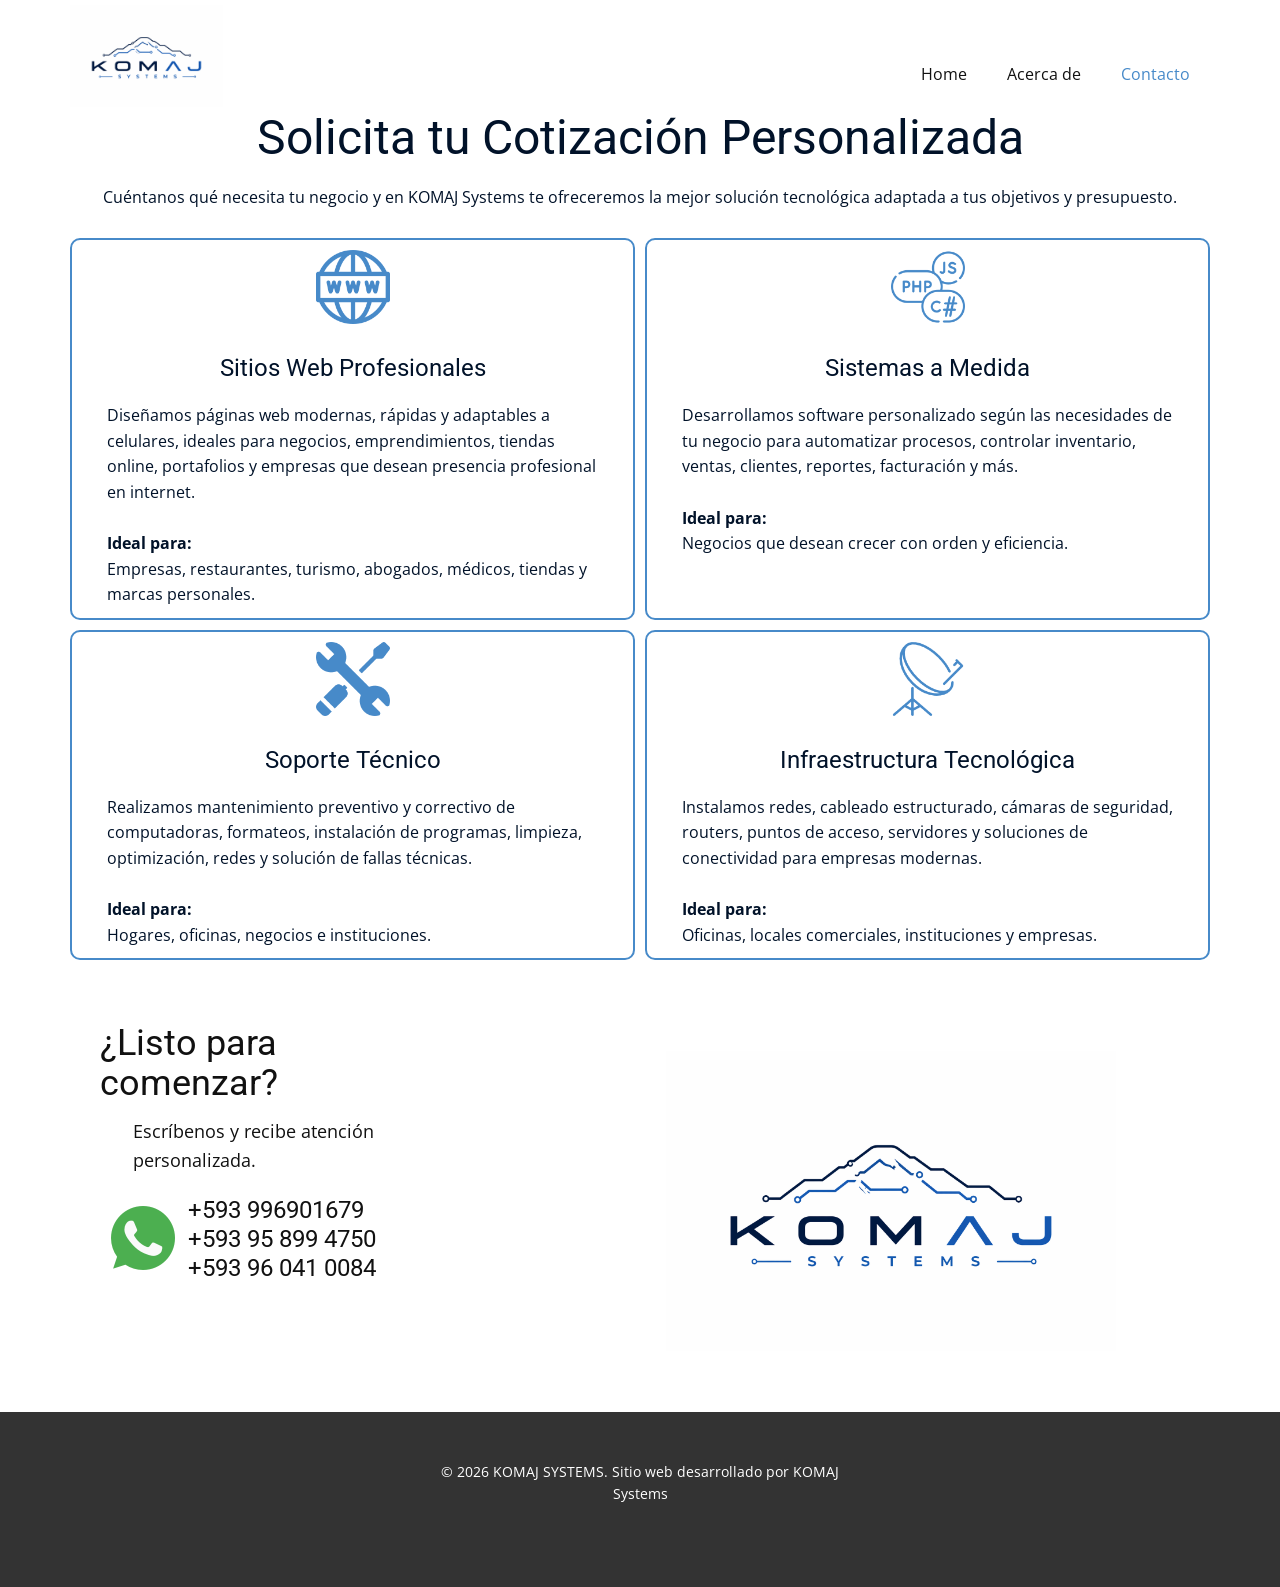
==== Contacto.html @ 752ca974 "Comit inicial komaj" ====
<!DOCTYPE html>
<html style="font-size: 16px;" lang="es"><head>
    <meta name="viewport" content="width=device-width, initial-scale=1.0">
    <meta charset="utf-8">
    <meta name="keywords" content="​Solicita tu Cotización Personalizada, ​¿Listo para comenzar?">
    <meta name="description" content="">
    <title>Contacto</title>
    <link rel="stylesheet" href="nicepage.css" media="screen">
<link rel="stylesheet" href="Contacto.css" media="screen">
    <script class="u-script" type="text/javascript" src="jquery.js" defer=""></script>
    <script class="u-script" type="text/javascript" src="nicepage.js" defer=""></script>
    <meta name="generator" content="Nicepage 8.4.0, nicepage.com">
    
    
    
    <link id="u-page-google-font" rel="stylesheet" href="https://fonts.googleapis.com/css2?display=swap&amp;family=Roboto:ital,wght@0,100;0,200;0,300;0,400;0,500;0,600;0,700;0,800;0,900;1,100;1,200;1,300;1,400;1,500;1,600;1,700;1,800;1,900&amp;family=Open+Sans:ital,wght@0,300;0,400;0,500;0,600;0,700;0,800;1,300;1,400;1,500;1,600;1,700;1,800">
    <script type="application/ld+json">{
		"@context": "http://schema.org",
		"@type": "Organization",
		"name": "",
		"logo": "images/logo.png"
}</script>
    <meta name="theme-color" content="#478ac9">
    <meta property="og:title" content="Contacto">
    <meta property="og:type" content="website">
  <meta data-intl-tel-input-cdn-path="intlTelInput/"></head>
  <body data-path-to-root="./" data-include-products="false" class="u-body u-clearfix u-xl-mode" data-lang="es"><header class="u-clearfix u-header u-header" id="header"><div class="u-clearfix u-sheet u-valign-middle-lg u-valign-middle-md u-valign-middle-sm u-valign-middle-xs u-sheet-1">
        <a href="#" class="u-image u-logo u-image-1" data-image-width="1536" data-image-height="1024">
          <img src="images/logo.png" class="u-logo-image u-logo-image-1">
        </a>
        <nav class="u-menu u-menu-one-level u-offcanvas u-menu-1" role="navigation" aria-label="Menu navigation">
          <div class="menu-collapse" style="font-size: 1rem; letter-spacing: 0px;">
            <a class="u-button-style u-custom-left-right-menu-spacing u-custom-padding-bottom u-custom-top-bottom-menu-spacing u-hamburger-link u-nav-link u-text-active-palette-1-base u-text-hover-palette-2-base" href="#" tabindex="-1" aria-label="Open menu" aria-controls="1984">
              <svg class="u-svg-link" viewBox="0 0 24 24"><use xlink:href="#menu-hamburger"></use></svg>
              <svg class="u-svg-content" version="1.1" id="menu-hamburger" viewBox="0 0 16 16" x="0px" y="0px" xmlns:xlink="http://www.w3.org/1999/xlink" xmlns="http://www.w3.org/2000/svg"><g><rect y="1" width="16" height="2"></rect><rect y="7" width="16" height="2"></rect><rect y="13" width="16" height="2"></rect>
</g></svg>
            </a>
          </div>
          <div class="u-custom-menu u-nav-container">
            <ul class="u-nav u-unstyled u-nav-1" role="menubar"><li role="none" class="u-nav-item"><a role="menuitem" class="u-button-style u-nav-link u-text-active-palette-1-base u-text-hover-palette-2-base u-nav-link-2" href="./">Home</a>
</li><li role="none" class="u-nav-item"><a role="menuitem" class="u-button-style u-nav-link u-text-active-palette-1-base u-text-hover-palette-2-base u-nav-link-2" href="Acerca-de.html">Acerca de</a>
</li><li role="none" class="u-nav-item"><a role="menuitem" class="u-button-style u-nav-link u-text-active-palette-1-base u-text-hover-palette-2-base u-nav-link-2" href="Contacto.html">Contacto</a>
</li></ul>
          </div>
          <div class="u-custom-menu u-nav-container-collapse" id="1984" role="region" aria-label="Menu panel">
            <div class="u-black u-container-style u-inner-container-layout u-opacity u-opacity-95 u-sidenav">
              <div class="u-inner-container-layout u-sidenav-overflow">
                <div class="u-menu-close" tabindex="-1" aria-label="Close menu"></div>
                <ul class="u-align-center u-nav u-popupmenu-items u-unstyled u-nav-2" role="menubar"><li role="none" class="u-nav-item"><a role="menuitem" class="u-button-style u-nav-link" href="./">Home</a>
</li><li role="none" class="u-nav-item"><a role="menuitem" class="u-button-style u-nav-link" href="Acerca-de.html">Acerca de</a>
</li><li role="none" class="u-nav-item"><a role="menuitem" class="u-button-style u-nav-link" href="Contacto.html">Contacto</a>
</li></ul>
              </div>
            </div>
            <div class="u-black u-menu-overlay u-opacity u-opacity-70"></div>
          </div>
        </nav>
      </div></header>
    <section class="u-clearfix u-section-1" id="block-1">
      <div class="u-clearfix u-sheet u-sheet-1">
        <h1 class="u-custom-font u-font-roboto u-text u-text-color-var u-text-default u-text-1"> Solicita tu Cotización Personalizada</h1>
        <p class="u-text u-text-color-var u-text-default u-text-2"> Cuéntanos qué necesita tu negocio y en KOMAJ Systems te ofreceremos la mejor solución tecnológica adaptada a tus objetivos y presupuesto.</p>
        <div class="u-expanded-width u-list u-list-1">
          <div class="u-repeater u-repeater-1">
            <div class="u-border-2 u-border-color-var u-container-style u-list-item u-radius u-repeater-item u-shape-round u-list-item-1">
              <div class="u-container-layout u-similar-container u-valign-top-xl u-container-layout-1"><span class="u-file-icon u-icon u-icon-1"><img src="images/8064618-7a9510dc.png" alt=""></span>
                <h4 class="u-custom-font u-font-roboto u-text u-text-color-var u-text-default u-text-3"> Sitios Web Profesionales</h4>
                <p class="u-text u-text-color-var u-text-default u-text-4"> Diseñamos páginas web modernas, rápidas y adaptables a celulares, ideales para negocios, emprendimientos, tiendas online, portafolios y empresas que desean presencia profesional en internet.&nbsp;<br>
                  <br><span style="font-weight: 700;">Ideal para:</span>
                  <br> Empresas, restaurantes, turismo, abogados, médicos, tiendas y marcas personales.
                </p>
              </div>
            </div>
            <div class="u-border-2 u-border-color-var u-container-style u-list-item u-radius u-repeater-item u-shape-round u-list-item-2">
              <div class="u-container-layout u-similar-container u-valign-top-xl u-container-layout-2"><span class="u-file-icon u-icon u-icon-2"><img src="images/2721590-5808f075.png" alt=""></span>
                <h4 class="u-custom-font u-font-roboto u-text u-text-color-var u-text-default u-text-5"> Sistemas a Medida</h4>
                <p class="u-text u-text-color-var u-text-default u-text-6"> Desarrollamos software personalizado según las necesidades de tu negocio para automatizar procesos, controlar inventario, ventas, clientes, reportes, facturación y más.&nbsp;<br>
                  <br><span style="font-weight: 700;">Ideal para:</span>
                  <br> Negocios que desean crecer con orden y eficiencia.
                </p>
              </div>
            </div>
            <div class="u-border-2 u-border-color-var u-container-style u-list-item u-radius u-repeater-item u-shape-round u-list-item-3">
              <div class="u-container-layout u-similar-container u-valign-top-xl u-container-layout-3"><span class="u-file-icon u-icon u-text-palette-1-base u-icon-3"><img src="images/5935761-bd4e5498.png" alt=""></span>
                <h4 class="u-custom-font u-font-roboto u-text u-text-color-var u-text-default u-text-7"> Soporte Técnico</h4>
                <p class="u-text u-text-color-var u-text-default u-text-8"> Realizamos mantenimiento preventivo y correctivo de computadoras, formateos, instalación de programas, limpieza, optimización, redes y solución de fallas técnicas.&nbsp;<br>
                  <br><span style="font-weight: 700;">Ideal para:</span>
                  <br> Hogares, oficinas, negocios e instituciones.&nbsp;
                </p>
              </div>
            </div>
            <div class="u-border-2 u-border-color-var u-container-style u-list-item u-radius u-repeater-item u-shape-round u-list-item-4">
              <div class="u-container-layout u-similar-container u-valign-top-xl u-container-layout-4"><span class="u-file-icon u-icon u-text-palette-1-base u-icon-4"><img src="images/88136-f04f07ab.png" alt=""></span>
                <h4 class="u-custom-font u-font-roboto u-text u-text-color-var u-text-default u-text-9"> Infraestructura Tecnológica</h4>
                <p class="u-text u-text-color-var u-text-default u-text-10"> Instalamos redes, cableado estructurado, cámaras de seguridad, routers, puntos de acceso, servidores y soluciones de conectividad para empresas modernas.&nbsp;<br>
                  <br><span style="font-weight: 700;">Ideal para:</span>
                  <br> Oficinas, locales comerciales, instituciones y empresas.
                </p>
              </div>
            </div>
          </div>
        </div>
        <h2 class="u-custom-font u-font-roboto u-text u-text-default u-text-11"> ¿Listo para comenzar?</h2>
        <p class="u-text u-text-12"> Escríbenos y recibe atención personalizada.</p>
        <h4 class="u-text u-text-13">+593 996901679<br>+593 95 899 4750<br>+593 96 041 0084 
        </h4><span class="u-file-icon u-icon u-icon-5"><img src="images/733585.png" alt=""></span>
        <img class="u-image u-image-contain u-image-default u-image-1" src="images/logo.png" alt="" data-image-width="1536" data-image-height="1024">
      </div>
    </section>
    
    
    
    <footer class="u-align-center u-clearfix u-container-align-center u-footer u-grey-80 u-footer" id="footer"><div class="u-clearfix u-sheet u-sheet-1">
        <p class="u-small-text u-text u-text-variant u-text-1"> © 2026 KOMAJ SYSTEMS. Sitio web desarrollado por KOMAJ Systems</p>
      </div></footer>
    <section class="u-backlink u-clearfix u-grey-80"></section>
  
</body></html>
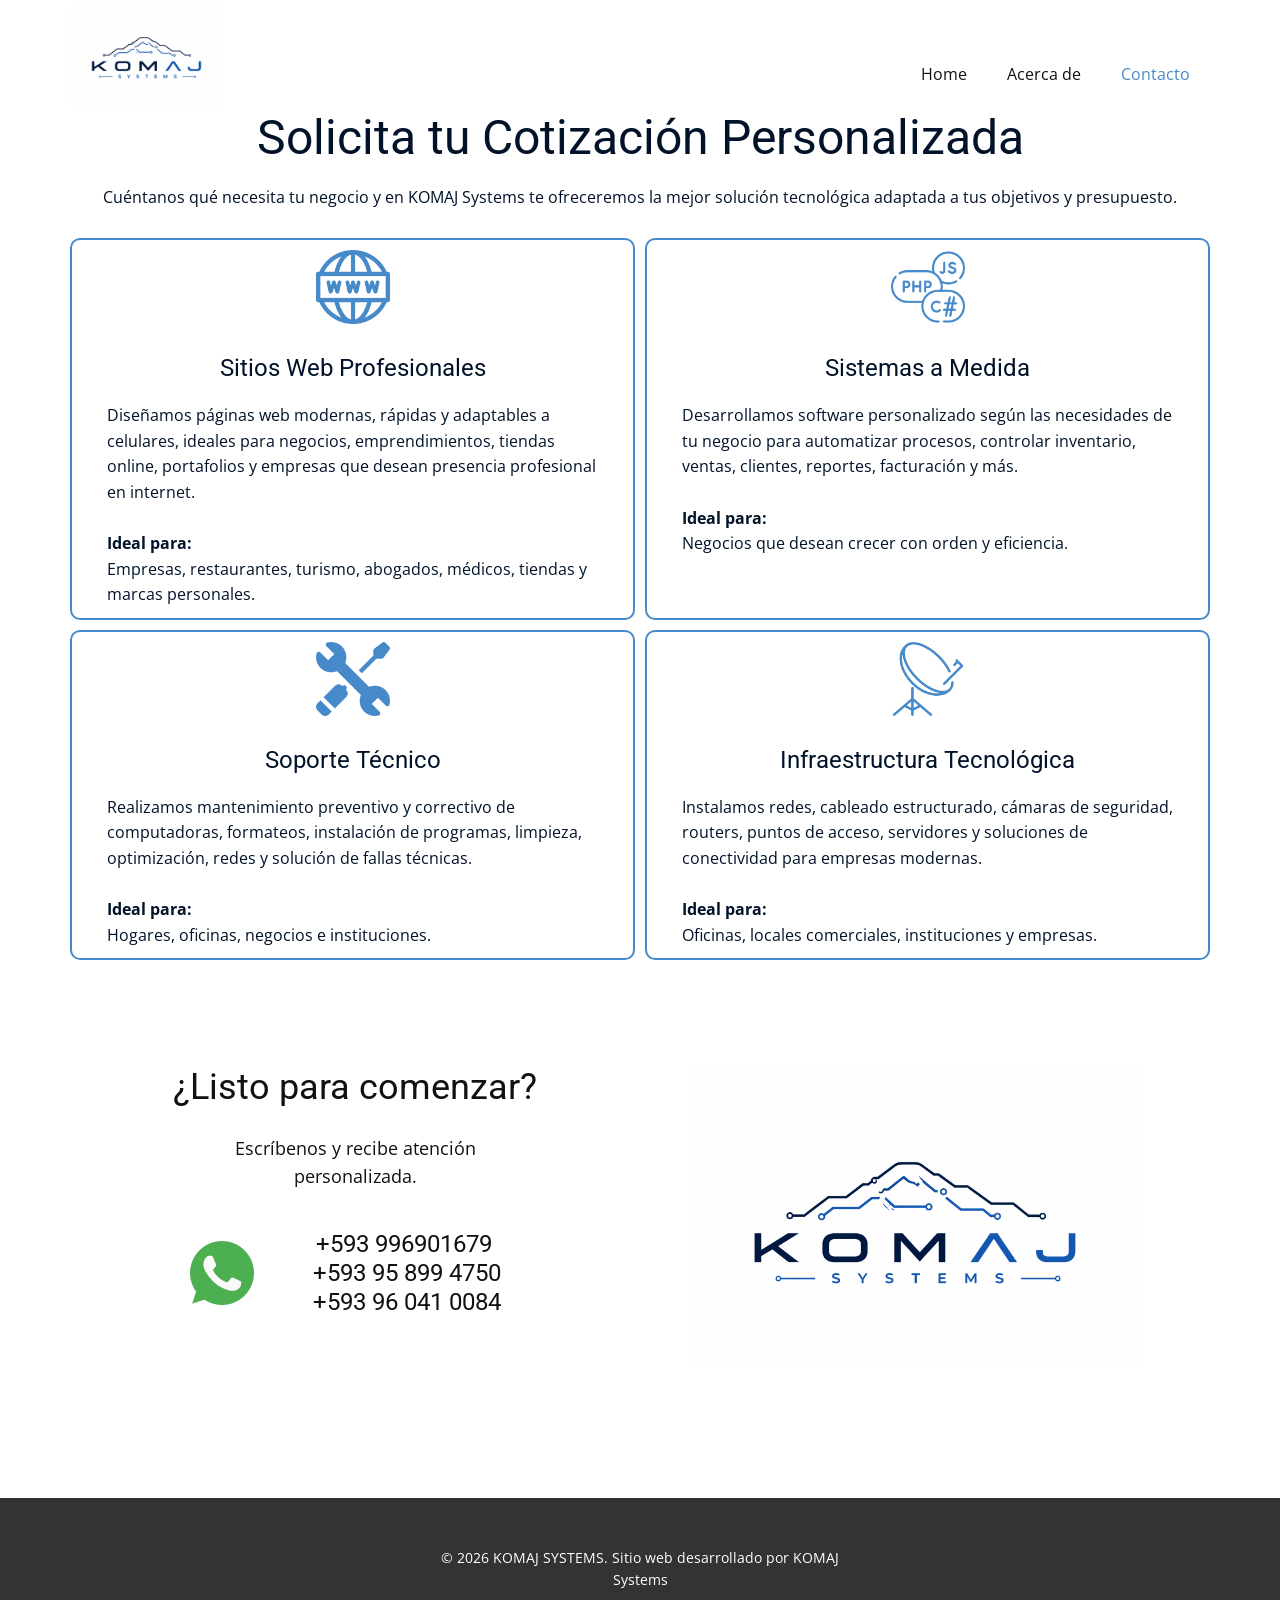
==== commit 775b284f: "Nueva actualización contacto" ====
--- a/Contacto.html
+++ b/Contacto.html
@@ -10,6 +10,7 @@
     <script class="u-script" type="text/javascript" src="jquery.js" defer=""></script>
     <script class="u-script" type="text/javascript" src="nicepage.js" defer=""></script>
     <meta name="generator" content="Nicepage 8.4.0, nicepage.com">
+    
     
     
     
@@ -100,11 +101,31 @@
             </div>
           </div>
         </div>
-        <h2 class="u-custom-font u-font-roboto u-text u-text-default u-text-11"> ¿Listo para comenzar?</h2>
-        <p class="u-text u-text-12"> Escríbenos y recibe atención personalizada.</p>
-        <h4 class="u-text u-text-13">+593 996901679<br>+593 95 899 4750<br>+593 96 041 0084 
-        </h4><span class="u-file-icon u-icon u-icon-5"><img src="images/733585.png" alt=""></span>
-        <img class="u-image u-image-contain u-image-default u-image-1" src="images/logo.png" alt="" data-image-width="1536" data-image-height="1024">
+      </div>
+    </section>
+    <section class="u-clearfix u-section-2" id="block-2">
+      <div class="u-clearfix u-sheet u-sheet-1">
+        <div class="data-layout-selected u-clearfix u-expanded-width u-layout-wrap u-layout-wrap-1">
+          <div class="u-layout">
+            <div class="u-layout-row">
+              <div class="u-container-style u-layout-cell u-size-30 u-layout-cell-1">
+                <div class="u-container-layout u-container-layout-1">
+                  <h2 class="u-custom-font u-font-roboto u-text u-text-default u-text-1"> ¿Listo para comenzar?</h2>
+                  <div class="u-clearfix u-group-elements u-group-elements-1">
+                    <p class="u-align-center u-text u-text-2"> Escríbenos y recibe atención personalizada.</p>
+                    <h4 class="u-align-center u-text u-text-3">+593 996901679<br>&nbsp;+593 95 899 4750<br>&nbsp;+593 96 041 0084 
+                    </h4><span class="u-align-center u-file-icon u-icon u-icon-1"><img src="images/733585.png" alt=""></span>
+                  </div>
+                </div>
+              </div>
+              <div class="u-container-style u-layout-cell u-size-30 u-layout-cell-2">
+                <div class="u-container-layout u-container-layout-2">
+                  <img class="u-image u-image-contain u-image-default u-image-1" src="images/logo.png" alt="" data-image-width="1536" data-image-height="1024">
+                </div>
+              </div>
+            </div>
+          </div>
+        </div>
       </div>
     </section>
     
--- a/Contacto.css
+++ b/Contacto.css
@@ -1,5 +1,5 @@
 .u-section-1 .u-sheet-1 {
-  min-height: 1300px;
+  min-height: 900px;
 }
 
 .u-section-1 .u-text-1 {
@@ -136,32 +136,6 @@
   margin: 20px 25px 0;
 }
 
-.u-section-1 .u-text-11 {
-  font-weight: 400;
-  margin: 64px 748px 0 30px;
-}
-
-.u-section-1 .u-text-12 {
-  font-size: 1.125rem;
-  margin: 14px 727px 0 63px;
-}
-
-.u-section-1 .u-text-13 {
-  margin: 21px 722px 0 118px;
-}
-
-.u-section-1 .u-icon-5 {
-  width: 64px;
-  height: 64px;
-  margin: -76px auto 0 41px;
-}
-
-.u-section-1 .u-image-1 {
-  width: 450px;
-  height: 300px;
-  margin: -219px 94px 0 auto;
-}
-
 @media (max-width: 1199px) {
   .u-section-1 .u-list-1 {
     margin-right: initial;
@@ -171,21 +145,6 @@
   .u-section-1 .u-repeater-1 {
     min-height: 319px;
   }
-
-  .u-section-1 .u-text-11 {
-    margin-right: 617px;
-  }
-
-  .u-section-1 .u-text-12 {
-    margin-right: 590px;
-    margin-left: 0;
-  }
-
-  .u-section-1 .u-text-13 {
-    margin-top: -54px;
-    margin-right: 622px;
-    margin-left: 18px;
-  }
 }
 
 @media (max-width: 991px) {
@@ -193,61 +152,140 @@
     grid-auto-columns: calc(100% - 0px);
     grid-template-columns: 100%;
   }
-
-  .u-section-1 .u-text-11 {
-    margin-right: 473px;
-  }
-
-  .u-section-1 .u-text-12 {
-    margin-right: 370px;
-  }
-
-  .u-section-1 .u-text-13 {
-    margin-top: -82px;
-    margin-right: 420px;
-    margin-left: 0;
-  }
-}
-
-@media (max-width: 767px) {
-  .u-section-1 .u-text-11 {
-    margin-right: 355px;
-  }
-
-  .u-section-1 .u-text-12 {
-    margin-right: 190px;
-  }
-
-  .u-section-1 .u-text-13 {
-    margin-right: 240px;
-  }
-
-  .u-section-1 .u-image-1 {
-    margin-right: 90px;
-  }
 }
 
 @media (max-width: 575px) {
   .u-section-1 .u-sheet-1 {
     min-height: 1227px;
   }
-
-  .u-section-1 .u-text-11 {
-    margin-right: 224px;
-  }
-
-  .u-section-1 .u-text-12 {
-    margin-right: 0;
-  }
-
-  .u-section-1 .u-text-13 {
-    margin-top: -111px;
-    margin-right: 40px;
-  }
-
-  .u-section-1 .u-image-1 {
-    width: 340px;
-    height: 227px;
-    margin-right: 0;
+}.u-section-2 .u-sheet-1 {
+  min-height: 430px;
+}
+
+.u-section-2 .u-layout-wrap-1 {
+  margin-top: 26px;
+  margin-bottom: 60px;
+}
+
+.u-section-2 .u-layout-cell-1 {
+  min-height: 400px;
+}
+
+.u-section-2 .u-container-layout-1 {
+  padding: 30px 0;
+}
+
+.u-section-2 .u-text-1 {
+  font-weight: 400;
+  margin: 0 auto;
+}
+
+.u-section-2 .u-group-elements-1 {
+  width: 331px;
+  min-height: 183px;
+  height: auto;
+  margin: 26px auto 0;
+}
+
+.u-section-2 .u-text-2 {
+  font-size: 1.125rem;
+  width: 300px;
+  margin: 0 auto;
+}
+
+.u-section-2 .u-text-3 {
+  margin: 39px 17px 0 114px;
+}
+
+.u-section-2 .u-icon-1 {
+  width: 64px;
+  height: 64px;
+  margin: -76px auto 0 0;
+}
+
+.u-section-2 .u-layout-cell-2 {
+  min-height: 400px;
+}
+
+.u-section-2 .u-container-layout-2 {
+  padding: 30px;
+}
+
+.u-section-2 .u-image-1 {
+  width: 450px;
+  height: 300px;
+  margin: 0 auto 0 20px;
+}
+
+@media (max-width: 1199px) {
+  .u-section-2 .u-sheet-1 {
+    min-height: 290px;
+  }
+
+  .u-section-2 .u-layout-wrap-1 {
+    margin-top: 238px;
+    position: relative;
+  }
+
+  .u-section-2 .u-layout-cell-1 {
+    min-height: 330px;
+  }
+
+  .u-section-2 .u-layout-cell-2 {
+    min-height: 330px;
+  }
+
+  .u-section-2 .u-image-1 {
+    width: 410px;
+    height: 273px;
+    margin-left: 0;
+  }
+}
+
+@media (max-width: 991px) {
+  .u-section-2 .u-sheet-1 {
+    min-height: 136px;
+  }
+
+  .u-section-2 .u-layout-cell-1 {
+    min-height: 100px;
+  }
+
+  .u-section-2 .u-layout-cell-2 {
+    min-height: 253px;
+  }
+
+  .u-section-2 .u-image-1 {
+    width: 300px;
+    height: 200px;
+  }
+}
+
+@media (max-width: 767px) {
+  .u-section-2 .u-sheet-1 {
+    min-height: 1248px;
+  }
+
+  .u-section-2 .u-layout-cell-2 {
+    min-height: 380px;
+  }
+
+  .u-section-2 .u-container-layout-2 {
+    padding-left: 10px;
+    padding-right: 10px;
+  }
+}
+
+@media (max-width: 575px) {
+  .u-section-2 .u-sheet-1 {
+    min-height: 685px;
+  }
+
+  .u-section-2 .u-layout-wrap-1 {
+    margin-top: 165px;
+  }
+
+  .u-section-2 .u-layout-cell-2 {
+    min-height: 239px;
   }
 }
